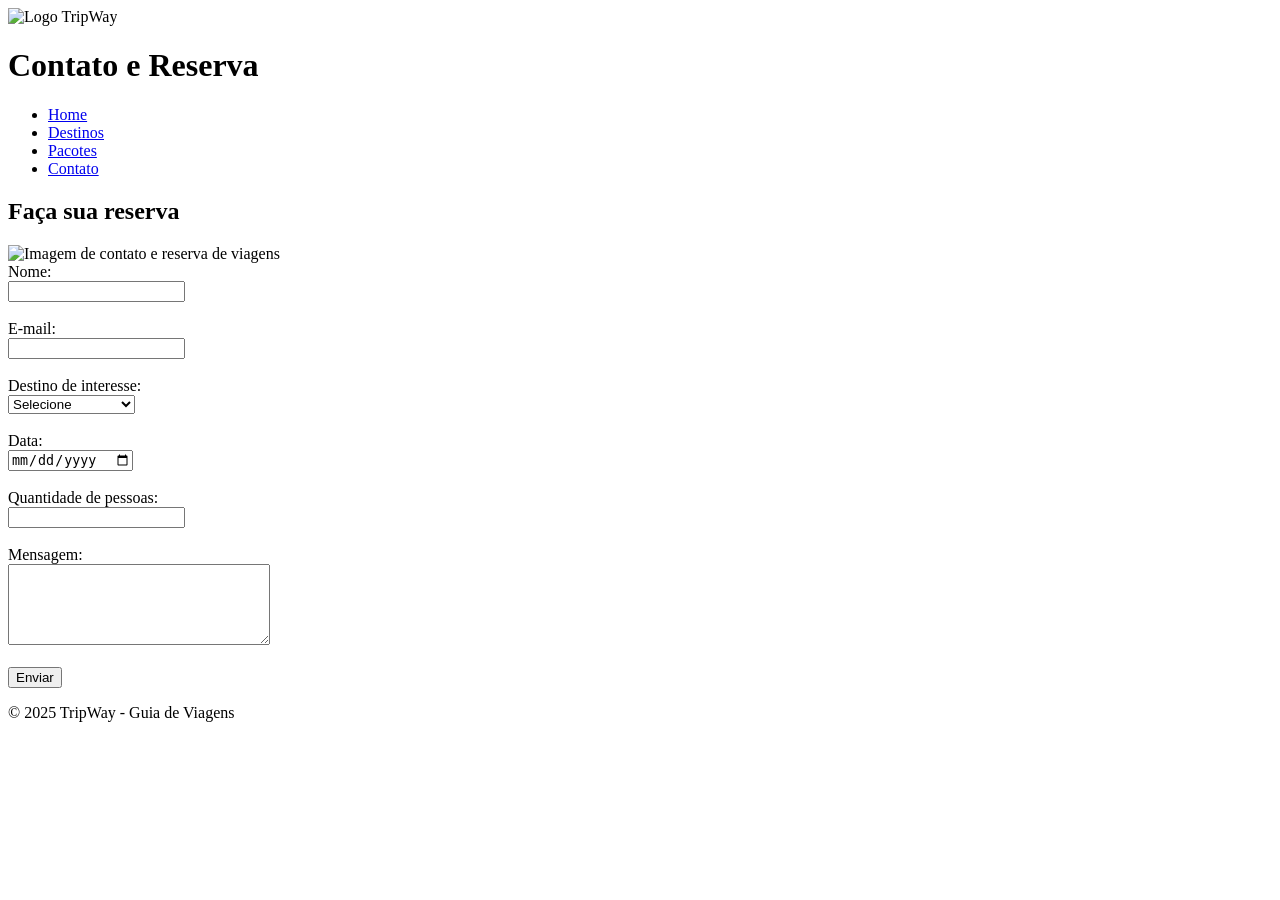
==== tripway/pages/contato.html @ 267cb87f "Cria arquivo CSS externo com estilos base" ====
<!DOCTYPE html>
<html lang="pt-BR">
<head>
  <meta charset="UTF-8">
  <meta name="viewport" content="width=device-width, initial-scale=1.0">
  <title>TripWay - Contato</title>
</head>
<body>
 
  <header>
    <img src="https://img.freepik.com/vetores-premium/modelo-de-logotipo-de-viagens-para-agencia-de-viagens_6711-8999.jpg" alt="Logo TripWay" width="180" alt="Logo TripWay" width="180">
    <h1>Contato e Reserva</h1>
 
    <nav>
      <ul>
        <li><a href="../index.html">Home</a></li>
        <li><a href="destinos.html">Destinos</a></li>
        <li><a href="pacotes.html">Pacotes</a></li>
        <li><a href="contato.html">Contato</a></li>
      </ul>
    </nav>
  </header>
 
  <main>
 
    <section>
      <h2>Faça sua reserva</h2>
      <img src="https://th.bing.com/th/id/R.219be00f9ce29e68f4eedc24426ed270?rik=ahpbWLvZhbzD2w&pid=ImgRaw&r=0" alt="Imagem de contato e reserva de viagens" width="500">
    </section>
 
    <section>
      <form action="#" method="post">
 
        <label for="nome">Nome:</label><br>
        <input type="text" id="nome" name="nome" required><br><br>
 
        <label for="email">E-mail:</label><br>
        <input type="email" id="email" name="email" required><br><br>
 
        <label for="destino">Destino de interesse:</label><br>
        <select id="destino" name="destino" required>
          <option value="">Selecione</option>
          <option value="praia">Praia do Sonhos </option>
          <option value="montanha">Pico das Neves </option>
          <option value="cidade">Cidade dos Anjos </option>
        </select><br><br>
 
        <label for="data">Data:</label><br>
        <input type="date" id="data" name="data" required><br><br>
 
        <label for="quantidade">Quantidade de pessoas:</label><br>
        <input type="number" id="quantidade" name="quantidade" min="1" required><br><br>
 
        <label for="mensagem">Mensagem:</label><br>
        <textarea id="mensagem" name="mensagem" rows="5" cols="30" required></textarea><br><br>
 
        <button type="submit">Enviar</button>
 
      </form>
    </section>
 
  </main>
 
  <footer>
    <p>&copy; 2025 TripWay - Guia de Viagens</p>
  </footer>
 
</body>
</html>
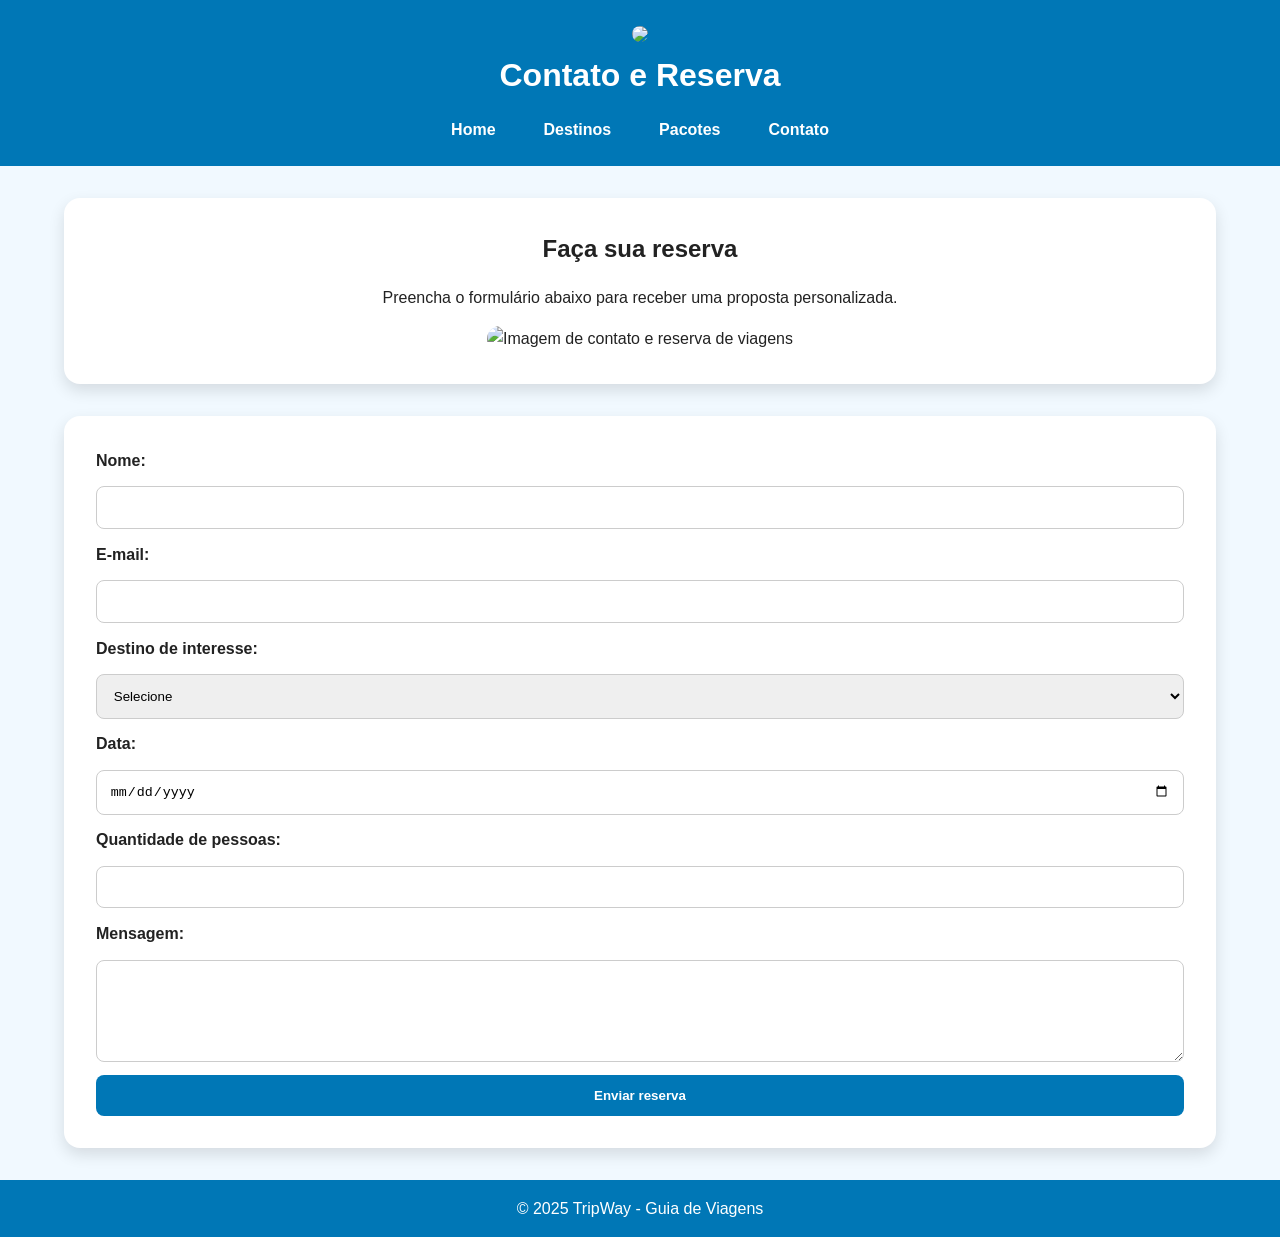
==== commit 8bbd05d6: "Estiliza pagina de contato e formulario" ====
--- a/tripway/pages/contato.html
+++ b/tripway/pages/contato.html
@@ -1,69 +1,67 @@
 <!DOCTYPE html>
 <html lang="pt-BR">
 <head>
-  <meta charset="UTF-8">
-  <meta name="viewport" content="width=device-width, initial-scale=1.0">
-  <title>TripWay - Contato</title>
+<meta charset="UTF-8">
+<meta name="viewport" content="width=device-width, initial-scale=1.0">
+<title>TripWay - Contato</title>
+<link rel="stylesheet" href="../css/style.css">
 </head>
 <body>
  
   <header>
-    <img src="https://img.freepik.com/vetores-premium/modelo-de-logotipo-de-viagens-para-agencia-de-viagens_6711-8999.jpg" alt="Logo TripWay" width="180" alt="Logo TripWay" width="180">
-    <h1>Contato e Reserva</h1>
+<img class="logo" src="https://img.freepik.com/vetores-premium/modelo-de-logotipo-de-viagens-para-agencia-de-viagens_6711-8999.jpg%22 alt="Logo TripWay">
+<h1>Contato e Reserva</h1>
  
     <nav>
-      <ul>
-        <li><a href="../index.html">Home</a></li>
-        <li><a href="destinos.html">Destinos</a></li>
-        <li><a href="pacotes.html">Pacotes</a></li>
-        <li><a href="contato.html">Contato</a></li>
-      </ul>
-    </nav>
-  </header>
+<ul>
+<li><a href="../index.html">Home</a></li>
+<li><a href="destinos.html">Destinos</a></li>
+<li><a href="pacotes.html">Pacotes</a></li>
+<li><a href="contato.html">Contato</a></li>
+</ul>
+</nav>
+</header>
  
   <main>
+<section class="hero">
+<h2>Faça sua reserva</h2>
+<p>Preencha o formulário abaixo para receber uma proposta personalizada.</p>
+<img src="https://th.bing.com/th/id/R.219be00f9ce29e68f4eedc24426ed270?rik=ahpbWLvZhbzD2w&pid=ImgRaw&r=0" alt="Imagem de contato e reserva de viagens">
+</section>
  
-    <section>
-      <h2>Faça sua reserva</h2>
-      <img src="https://th.bing.com/th/id/R.219be00f9ce29e68f4eedc24426ed270?rik=ahpbWLvZhbzD2w&pid=ImgRaw&r=0" alt="Imagem de contato e reserva de viagens" width="500">
-    </section>
+    <section class="form-card">
+<form action="#" method="post">
+<label for="nome">Nome:</label>
+<input type="text" id="nome" name="nome" required>
  
-    <section>
-      <form action="#" method="post">
+        <label for="email">E-mail:</label>
+<input type="email" id="email" name="email" required>
  
-        <label for="nome">Nome:</label><br>
-        <input type="text" id="nome" name="nome" required><br><br>
+        <label for="destino">Destino de interesse:</label>
+<select id="destino" name="destino" required>
+<option value="">Selecione</option>
+<option value="praia">Praia do Sonho</option>
+<option value="montanha">Pico das Neves</option>
+<option value="cidade">Cidade dos Anjos</option>
+</select>
  
-        <label for="email">E-mail:</label><br>
-        <input type="email" id="email" name="email" required><br><br>
+        <label for="data">Data:</label>
+<input type="date" id="data" name="data" required>
  
-        <label for="destino">Destino de interesse:</label><br>
-        <select id="destino" name="destino" required>
-          <option value="">Selecione</option>
-          <option value="praia">Praia do Sonhos </option>
-          <option value="montanha">Pico das Neves </option>
-          <option value="cidade">Cidade dos Anjos </option>
-        </select><br><br>
+        <label for="quantidade">Quantidade de pessoas:</label>
+<input type="number" id="quantidade" name="quantidade" min="1" required>
  
-        <label for="data">Data:</label><br>
-        <input type="date" id="data" name="data" required><br><br>
+        <label for="mensagem">Mensagem:</label>
+<textarea id="mensagem" name="mensagem" rows="5" required></textarea>
  
-        <label for="quantidade">Quantidade de pessoas:</label><br>
-        <input type="number" id="quantidade" name="quantidade" min="1" required><br><br>
- 
-        <label for="mensagem">Mensagem:</label><br>
-        <textarea id="mensagem" name="mensagem" rows="5" cols="30" required></textarea><br><br>
- 
-        <button type="submit">Enviar</button>
- 
-      </form>
-    </section>
- 
-  </main>
+        <button type="submit">Enviar reserva</button>
+</form>
+</section>
+</main>
  
   <footer>
-    <p>&copy; 2025 TripWay - Guia de Viagens</p>
-  </footer>
+<p>&copy; 2025 TripWay - Guia de Viagens</p>
+</footer>
  
 </body>
 </html>
--- a/tripway/css/style.css
+++ b/tripway/css/style.css
@@ -0,0 +1,173 @@
+:root {
+  --cor-principal: #0077b6;
+  --cor-secundaria: #00b4d8;
+  --cor-fundo: #f1f9ff;
+  --cor-texto: #222;
+  --branco: #ffffff;
+  --sombra: 0 0.4rem 1rem rgba(0, 0, 0, 0.12);
+}
+
+* {
+  margin: 0;
+  padding: 0;
+  box-sizing: border-box;
+}
+
+body {
+  font-family: Arial, Helvetica, sans-serif;
+  background-color: var(--cor-fundo);
+  color: var(--cor-texto);
+  line-height: 1.6;
+}
+
+header {
+  background-color: var(--cor-principal);
+  color: var(--branco);
+  text-align: center;
+  padding: 1.5rem;
+}
+
+.logo {
+  max-width: 9rem;
+  border-radius: 50%;
+}
+
+nav ul {
+  list-style: none;
+  display: flex;
+  justify-content: center;
+  gap: 1rem;
+  margin-top: 1rem;
+  flex-wrap: wrap;
+}
+
+nav a {
+  color: var(--branco);
+  text-decoration: none;
+  font-weight: bold;
+  padding: 0.6rem 1rem;
+  border-radius: 0.5rem;
+  transition: 0.3s;
+}
+
+nav a:hover {
+  background-color: var(--cor-secundaria);
+}
+
+main {
+  width: 90%;
+  max-width: 1200px;
+  margin: 2rem auto;
+}
+
+.hero,
+.section-card,
+.form-card {
+  background-color: var(--branco);
+  padding: 2rem;
+  border-radius: 1rem;
+  box-shadow: var(--sombra);
+  margin-bottom: 2rem;
+}
+
+.hero {
+  text-align: center;
+}
+
+.hero p {
+  margin: 1rem 0;
+}
+
+img {
+  max-width: 100%;
+  height: auto;
+  border-radius: 1rem;
+}
+
+.btn,
+button {
+  display: inline-block;
+  background-color: var(--cor-principal);
+  color: var(--branco);
+  border: none;
+  padding: 0.8rem 1.2rem;
+  border-radius: 0.5rem;
+  text-decoration: none;
+  font-weight: bold;
+  cursor: pointer;
+  transition: 0.3s;
+}
+
+.btn:hover,
+button:hover {
+  background-color: var(--cor-secundaria);
+}
+
+.cards-container {
+  display: flex;
+  gap: 1.5rem;
+  flex-wrap: wrap;
+}
+
+.card {
+  background-color: var(--branco);
+  padding: 1rem;
+  border-radius: 1rem;
+  box-shadow: var(--sombra);
+  flex: 1 1 18rem;
+}
+
+.card h2,
+.card h3 {
+  color: var(--cor-principal);
+  margin: 1rem 0 0.5rem;
+}
+
+form {
+  display: flex;
+  flex-direction: column;
+  gap: 0.8rem;
+}
+
+input,
+select,
+textarea {
+  width: 100%;
+  padding: 0.8rem;
+  border: 1px solid #ccc;
+  border-radius: 0.5rem;
+}
+
+label {
+  font-weight: bold;
+}
+
+footer {
+  background-color: var(--cor-principal);
+  color: var(--branco);
+  text-align: center;
+  padding: 1rem;
+  margin-top: 2rem;
+}
+
+@media (max-width: 768px) {
+  nav ul,
+  .cards-container {
+    flex-direction: column;
+    align-items: center;
+  }
+
+  main {
+    width: 95%;
+  }
+
+  header h1 {
+    font-size: 1.6rem;
+  }
+
+  .hero,
+  .section-card,
+  .form-card {
+    padding: 1.2rem;
+  }
+}
